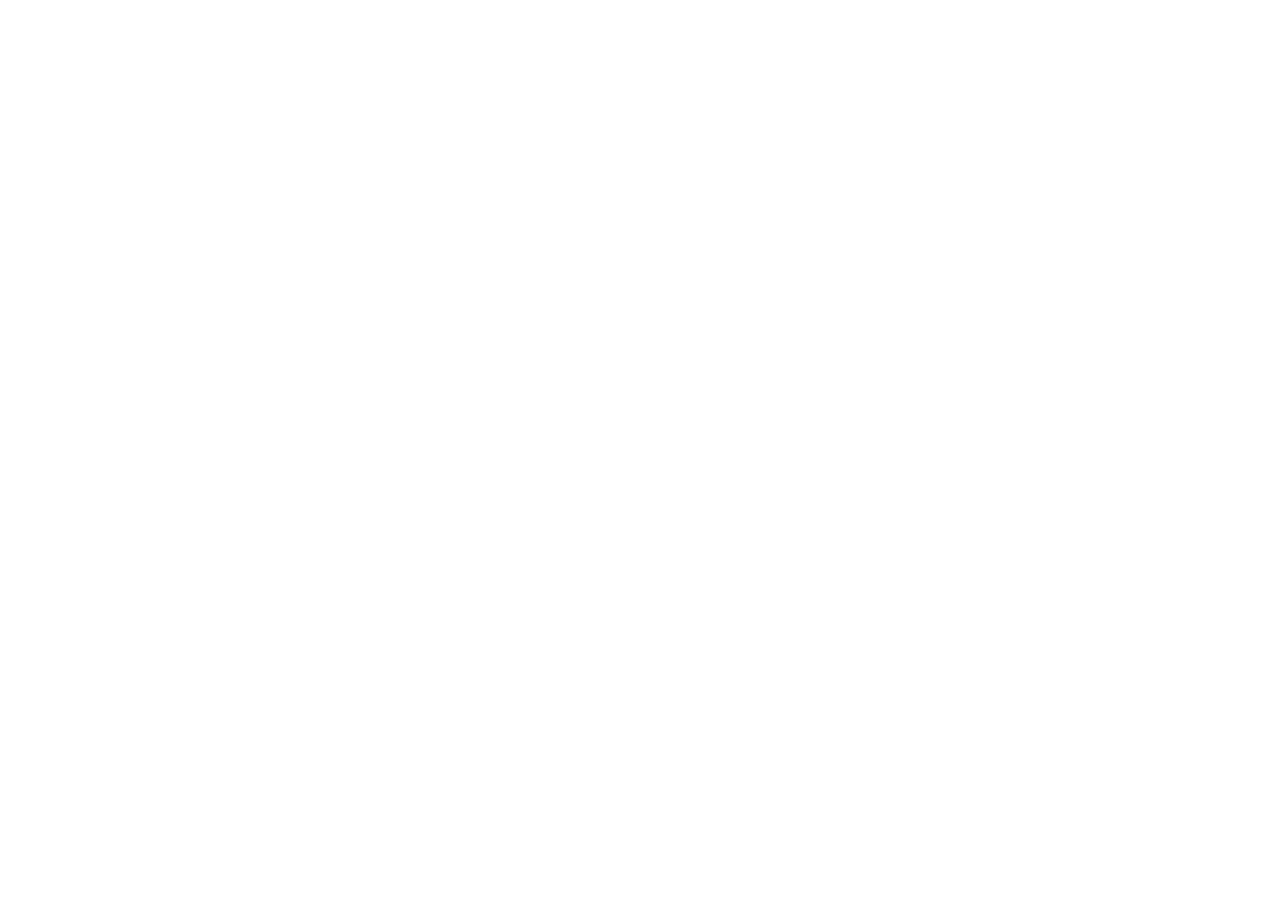
==== index.html @ 34bf394e "first" ====
<!DOCTYPE html>
<html lang="ja">
<head>
    <meta charset="UTF-8">
    <meta name="viewport" content="width=device-width, initial-scale=1.0">
    <title>Document</title>
    <link rel="stylesheet" href="style.css">
</head>
<body>
    
</body>
</html>
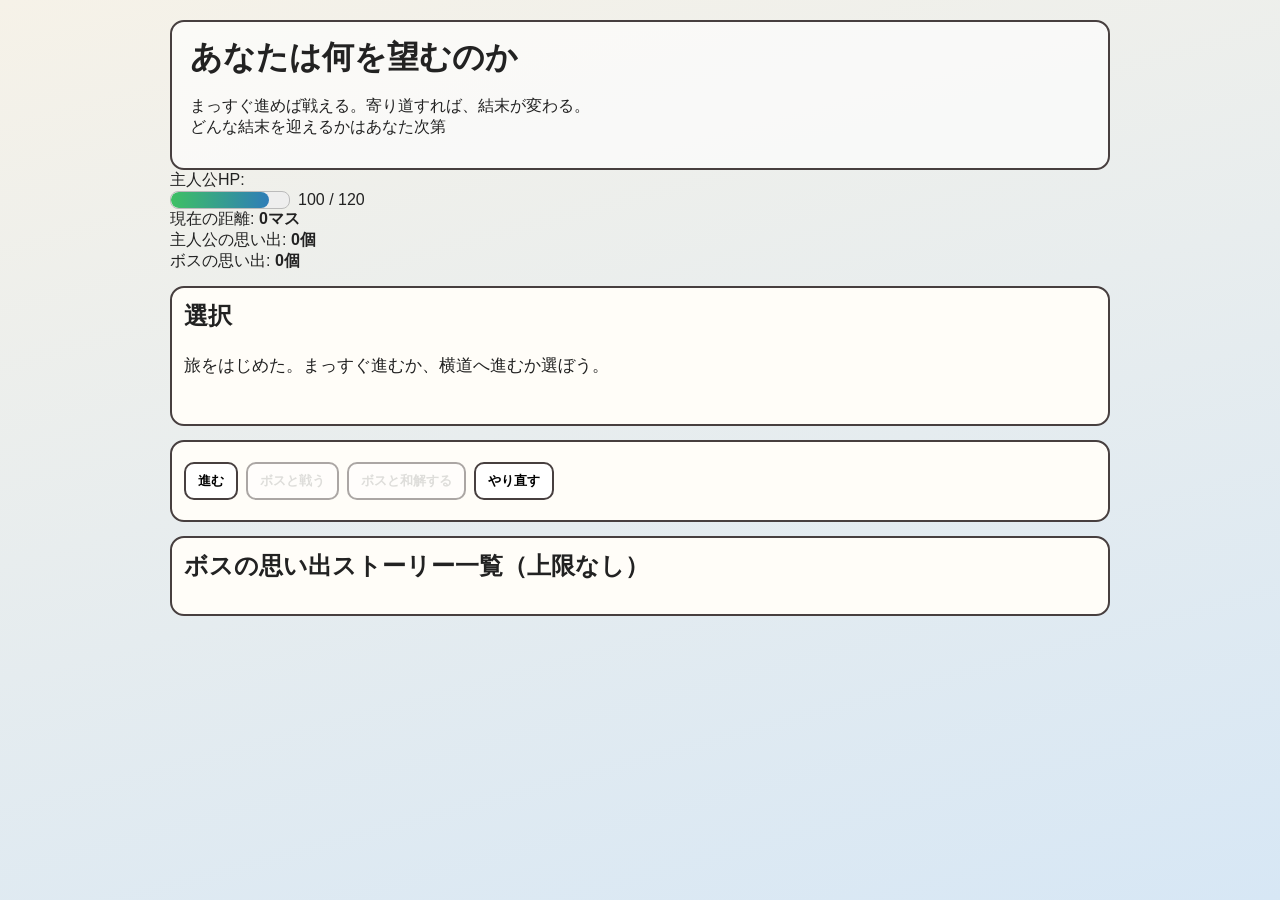
==== commit 0a50743b: "a" ====
--- a/index.html
+++ b/index.html
@@ -1,12 +1,75 @@
-<!DOCTYPE html>
+<!doctype html>
 <html lang="ja">
 <head>
-    <meta charset="UTF-8">
-    <meta name="viewport" content="width=device-width, initial-scale=1.0">
-    <title>Document</title>
-    <link rel="stylesheet" href="style.css">
+  <meta charset="UTF-8">
+  <meta name="viewport" content="width=device-width, initial-scale=1.0">
+  <title>あなたは何を望むのか</title>
+  <link rel="stylesheet" href="style.css">
 </head>
 <body>
-    
+  <main class="game-shell">
+    <header class="hero">
+      <h1>あなたは何を望むのか</h1>
+      <p>まっすぐ進めば戦える。寄り道すれば、結末が変わる。<br>
+        どんな結末を迎えるかはあなた次第
+      </p>
+    </header>
+
+    <section class="status-panel">
+      <div>主人公HP:
+        <div class="hp-bar-wrap">
+          <div class="hp-bar-bg">
+            <div class="hp-bar" id="hp-bar"></div>
+          </div>
+          <span id="hp"></span>
+        </div>
+      </div>
+      <div>現在の距離: <strong id="distance"></strong></div>
+      <div>主人公の思い出: <strong id="hero-memory-count"></strong></div>
+      <div>ボスの思い出: <strong id="boss-memory-count"></strong></div>
+    </section>
+
+    <section class="story-panel">
+      <h2>選択</h2>
+      <p id="prompt" class="prompt" aria-live="polite"></p>
+    </section>
+
+    <section class="control-panel">
+      <div class="button-row">
+        <button id="forward-btn">進む</button>
+        <button id="fight-btn" disabled>ボスと戦う</button>
+        <button id="reconcile-btn" disabled>ボスと和解する</button>
+        <button id="restart-btn">やり直す</button>
+      </div>
+      <div id="memory-buttons" class="button-row"></div>
+    </section>
+      <section class="boss-story-list-panel" id="boss-story-list-panel">
+        <h2>ボスの思い出ストーリー一覧（上限なし）</h2>
+        <ul id="boss-story-list" class="boss-story-list"></ul>
+      </section>
+
+    <section class="result-panel" id="result-panel" hidden>
+      <h2>result</h2>
+      <p id="result-title" class="result-title"></p>
+      <p id="result-text"></p>
+      <dl class="result-summary">
+        <div>
+          <dt>主人公のHP</dt>
+          <dd id="result-hp"></dd>
+        </div>
+        <div>
+          <dt>主人公の思い出</dt>
+          <dd id="result-hero-memory"></dd>
+        </div>
+        <div>
+          <dt>ボスの思い出</dt>
+          <dd id="result-boss-memory"></dd>
+        </div>
+      </dl>
+      <button id="result-restart-btn" class="result-restart-btn">もう一度プレイ</button>
+    </section>
+  </main>
+
+  <script src="script.js"></script>
 </body>
-</html>+</html>
--- a/style.css
+++ b/style.css
@@ -0,0 +1,232 @@
+.hp-bar-wrap {
+  display: flex;
+  align-items: center;
+  gap: 8px;
+}
+.hp-bar-bg {
+  width: 120px;
+  height: 18px;
+  background: #eee;
+  border-radius: 8px;
+  border: 1px solid #bbb;
+  position: relative;
+  overflow: hidden;
+}
+.hp-bar {
+  height: 100%;
+  background: linear-gradient(90deg, #3ec064, #2f7db8);
+  border-radius: 8px;
+  transition: width 0.2s;
+  width: 100%;
+  position: absolute;
+  left: 0;
+  top: 0;
+}
+:root {
+  --bg-top: #f6f2e8;
+  --bg-bottom: #d7e7f5;
+  --ink: #222222;
+  --card: #fffdf8;
+  --line: #473f3f;
+  --hero-memory: #2f7db8;
+  --boss-memory: #bf3f3f;
+  --boss: #d3982f;
+  --main: #3f6a3f;
+}
+
+* {
+  box-sizing: border-box;
+}
+
+body {
+  margin: 0;
+  color: var(--ink);
+  font-family: "Yu Gothic", "Hiragino Sans", sans-serif;
+  background: linear-gradient(165deg, var(--bg-top), var(--bg-bottom));
+  min-height: 100vh;
+}
+
+.game-shell {
+  max-width: 980px;
+  margin: 0 auto;
+  padding: 20px;
+}
+
+.hero {
+  background: rgba(255, 255, 255, 0.65);
+  border: 2px solid var(--line);
+  border-radius: 14px;
+  padding: 14px 18px;
+}
+
+.hero h1 {
+  margin: 0 0 6px;
+  font-size: clamp(1.4rem, 3vw, 2rem);
+}
+
+.story-panel,
+.control-panel {
+  margin-top: 14px;
+  background: var(--card);
+  border: 2px solid var(--line);
+  border-radius: 14px;
+  padding: 12px;
+}
+
+.story-panel h2 {
+  margin-top: 0;
+}
+
+/* result画面は画面中央のモーダル表示 */
+body.game-over {
+  overflow: hidden;
+}
+
+body.game-over::before {
+  content: '';
+  position: fixed;
+  top: 0;
+  left: 0;
+  right: 0;
+  bottom: 0;
+  background: rgba(0, 0, 0, 0.6);
+  z-index: 999;
+}
+
+.result-panel {
+  position: fixed;
+  top: 50%;
+  left: 50%;
+  transform: translate(-50%, -50%);
+  width: 90%;
+  max-width: 500px;
+  max-height: 80vh;
+  background: var(--card);
+  border: 2px solid var(--line);
+  border-radius: 14px;
+  padding: 24px;
+  z-index: 1000;
+  overflow-y: auto;
+  box-shadow: 0 8px 32px rgba(0, 0, 0, 0.3);
+}
+
+.result-panel h2 {
+  margin-top: 0;
+}
+
+.prompt {
+  margin: 0;
+  min-height: 3.6em;
+  font-size: 1.05rem;
+  line-height: 1.7;
+}
+
+.button-row {
+  display: flex;
+  flex-wrap: wrap;
+  gap: 8px;
+  margin-top: 8px;
+}
+
+button {
+  border: 2px solid var(--line);
+  border-radius: 10px;
+  background: #fff;
+  padding: 8px 12px;
+  cursor: pointer;
+  font-weight: 700;
+}
+
+button:hover:enabled {
+  transform: translateY(-1px);
+}
+
+button:disabled {
+  opacity: 0.45;
+  cursor: not-allowed;
+}
+
+.result-title {
+  margin: 0 0 8px;
+  font-weight: 700;
+}
+
+.result-summary {
+  display: grid;
+  grid-template-columns: repeat(auto-fit, minmax(140px, 1fr));
+  gap: 10px;
+  margin: 14px 0 0;
+}
+
+.result-summary div {
+  background: #f5f1e8;
+  border: 1px solid #bdb3a5;
+  border-radius: 8px;
+  padding: 10px;
+}
+
+.result-summary dt {
+  font-size: 0.9rem;
+}
+
+.result-summary dd {
+  margin: 6px 0 0;
+  font-size: 1.1rem;
+  font-weight: 700;
+}
+
+.result-restart-btn {
+  margin-top: 16px;
+  width: 100%;
+  background: var(--main);
+  color: white;
+  border: 2px solid var(--main);
+  padding: 12px;
+  font-size: 1.1rem;
+  font-weight: 700;
+}
+
+.result-restart-btn:hover {
+  background: #2d5a2d;
+  transform: translateY(-2px);
+}
+
+.boss-story-list-panel {
+  margin-top: 14px;
+  background: var(--card);
+  border: 2px solid var(--line);
+  border-radius: 14px;
+  padding: 12px;
+}
+.boss-story-list-panel h2 {
+  margin-top: 0;
+}
+.boss-story-list {
+  list-style: none;
+  padding: 0;
+  margin: 0;
+  max-height: 260px;
+  overflow-y: auto;
+}
+.boss-story-list li {
+  padding: 8px;
+  border-bottom: 1px solid #ddd;
+  line-height: 1.5;
+}
+.boss-story-list li:last-child {
+  border-bottom: none;
+}
+
+@media (max-width: 640px) {
+  .game-shell {
+    padding: 14px;
+  }
+
+  .button-row {
+    flex-direction: column;
+  }
+
+  button {
+    width: 100%;
+  }
+}
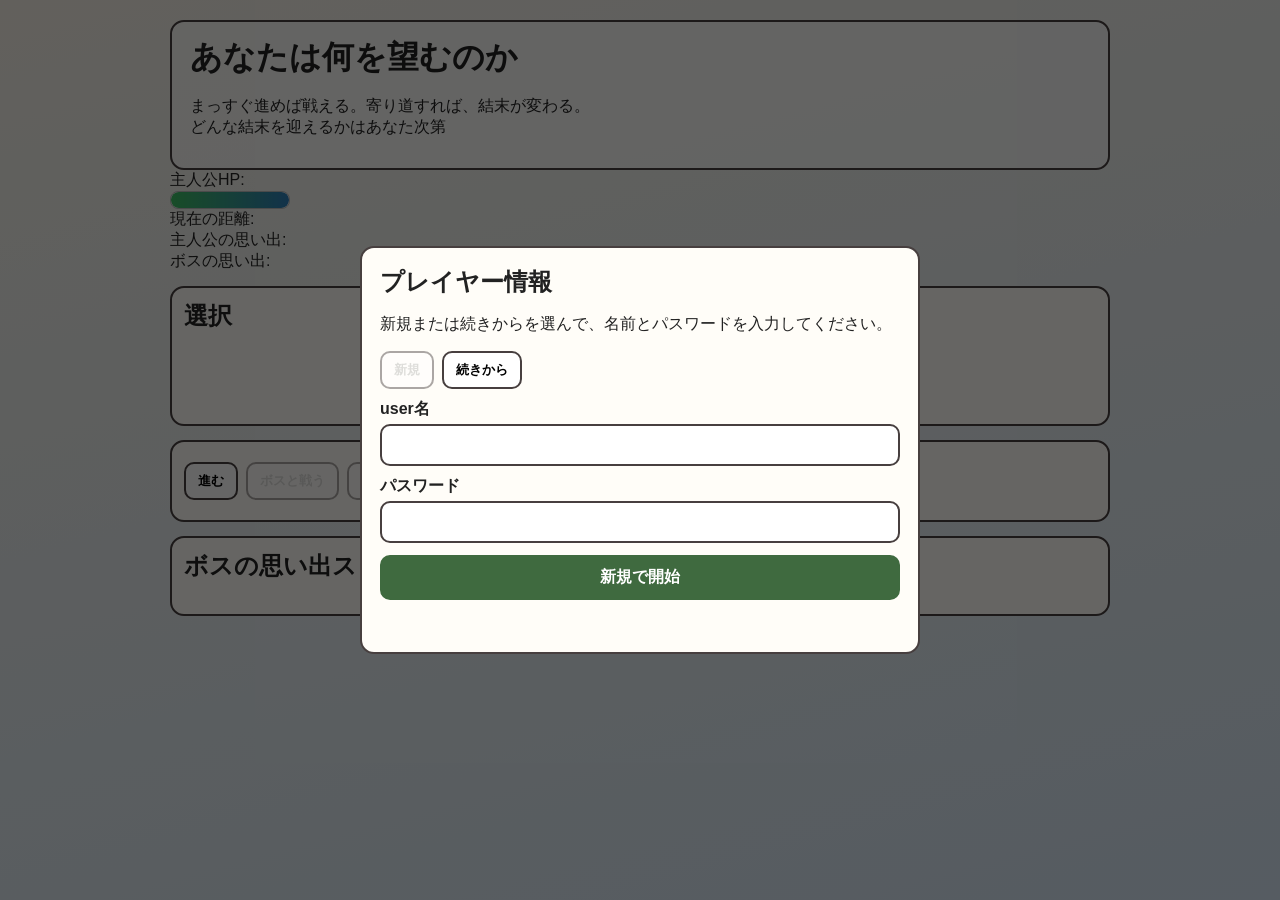
==== commit 4cf84395: "last" ====
--- a/index.html
+++ b/index.html
@@ -7,6 +7,23 @@
   <link rel="stylesheet" href="style.css">
 </head>
 <body>
+  <section class="auth-overlay" id="auth-overlay">
+    <div class="auth-panel">
+      <h2>プレイヤー情報</h2>
+      <p>新規または続きからを選んで、名前とパスワードを入力してください。</p>
+      <div class="button-row" id="auth-mode-row">
+        <button id="new-user-btn" type="button">新規</button>
+        <button id="continue-user-btn" type="button">続きから</button>
+      </div>
+      <label class="auth-label" for="user-name-input">user名</label>
+      <input id="user-name-input" class="auth-input" type="text" maxlength="30" autocomplete="username">
+      <label class="auth-label" for="user-password-input">パスワード</label>
+      <input id="user-password-input" class="auth-input" type="password" maxlength="40" autocomplete="current-password">
+      <button id="auth-submit-btn" type="button" class="auth-submit-btn">開始する</button>
+      <p id="auth-message" class="auth-message" aria-live="polite"></p>
+    </div>
+  </section>
+
   <main class="game-shell">
     <header class="hero">
       <h1>あなたは何を望むのか</h1>
@@ -65,6 +82,18 @@
           <dt>ボスの思い出</dt>
           <dd id="result-boss-memory"></dd>
         </div>
+        <div>
+          <dt>user名</dt>
+          <dd id="result-user-name"></dd>
+        </div>
+        <div>
+          <dt>パスワード</dt>
+          <dd id="result-user-password"></dd>
+        </div>
+        <div>
+          <dt>残りED数</dt>
+          <dd id="result-remaining-ed"></dd>
+        </div>
       </dl>
       <button id="result-restart-btn" class="result-restart-btn">もう一度プレイ</button>
     </section>
--- a/style.css
+++ b/style.css
@@ -46,6 +46,60 @@
   min-height: 100vh;
 }
 
+.auth-overlay {
+  position: fixed;
+  inset: 0;
+  background: rgba(0, 0, 0, 0.6);
+  display: grid;
+  place-items: center;
+  z-index: 1200;
+  padding: 12px;
+}
+
+.auth-panel {
+  width: min(560px, 96vw);
+  background: var(--card);
+  border: 2px solid var(--line);
+  border-radius: 14px;
+  padding: 18px;
+}
+
+.auth-panel h2 {
+  margin: 0 0 8px;
+}
+
+.auth-label {
+  display: block;
+  margin-top: 10px;
+  font-weight: 700;
+}
+
+.auth-input {
+  width: 100%;
+  border: 2px solid var(--line);
+  border-radius: 10px;
+  padding: 10px;
+  font-size: 1rem;
+  margin-top: 4px;
+}
+
+.auth-submit-btn {
+  width: 100%;
+  margin-top: 12px;
+  background: var(--main);
+  color: #fff;
+  border-color: var(--main);
+  padding: 10px;
+  font-size: 1rem;
+}
+
+.auth-message {
+  min-height: 1.5em;
+  margin: 10px 0 0;
+  color: #8b2525;
+  font-weight: 700;
+}
+
 .game-shell {
   max-width: 980px;
   margin: 0 auto;
